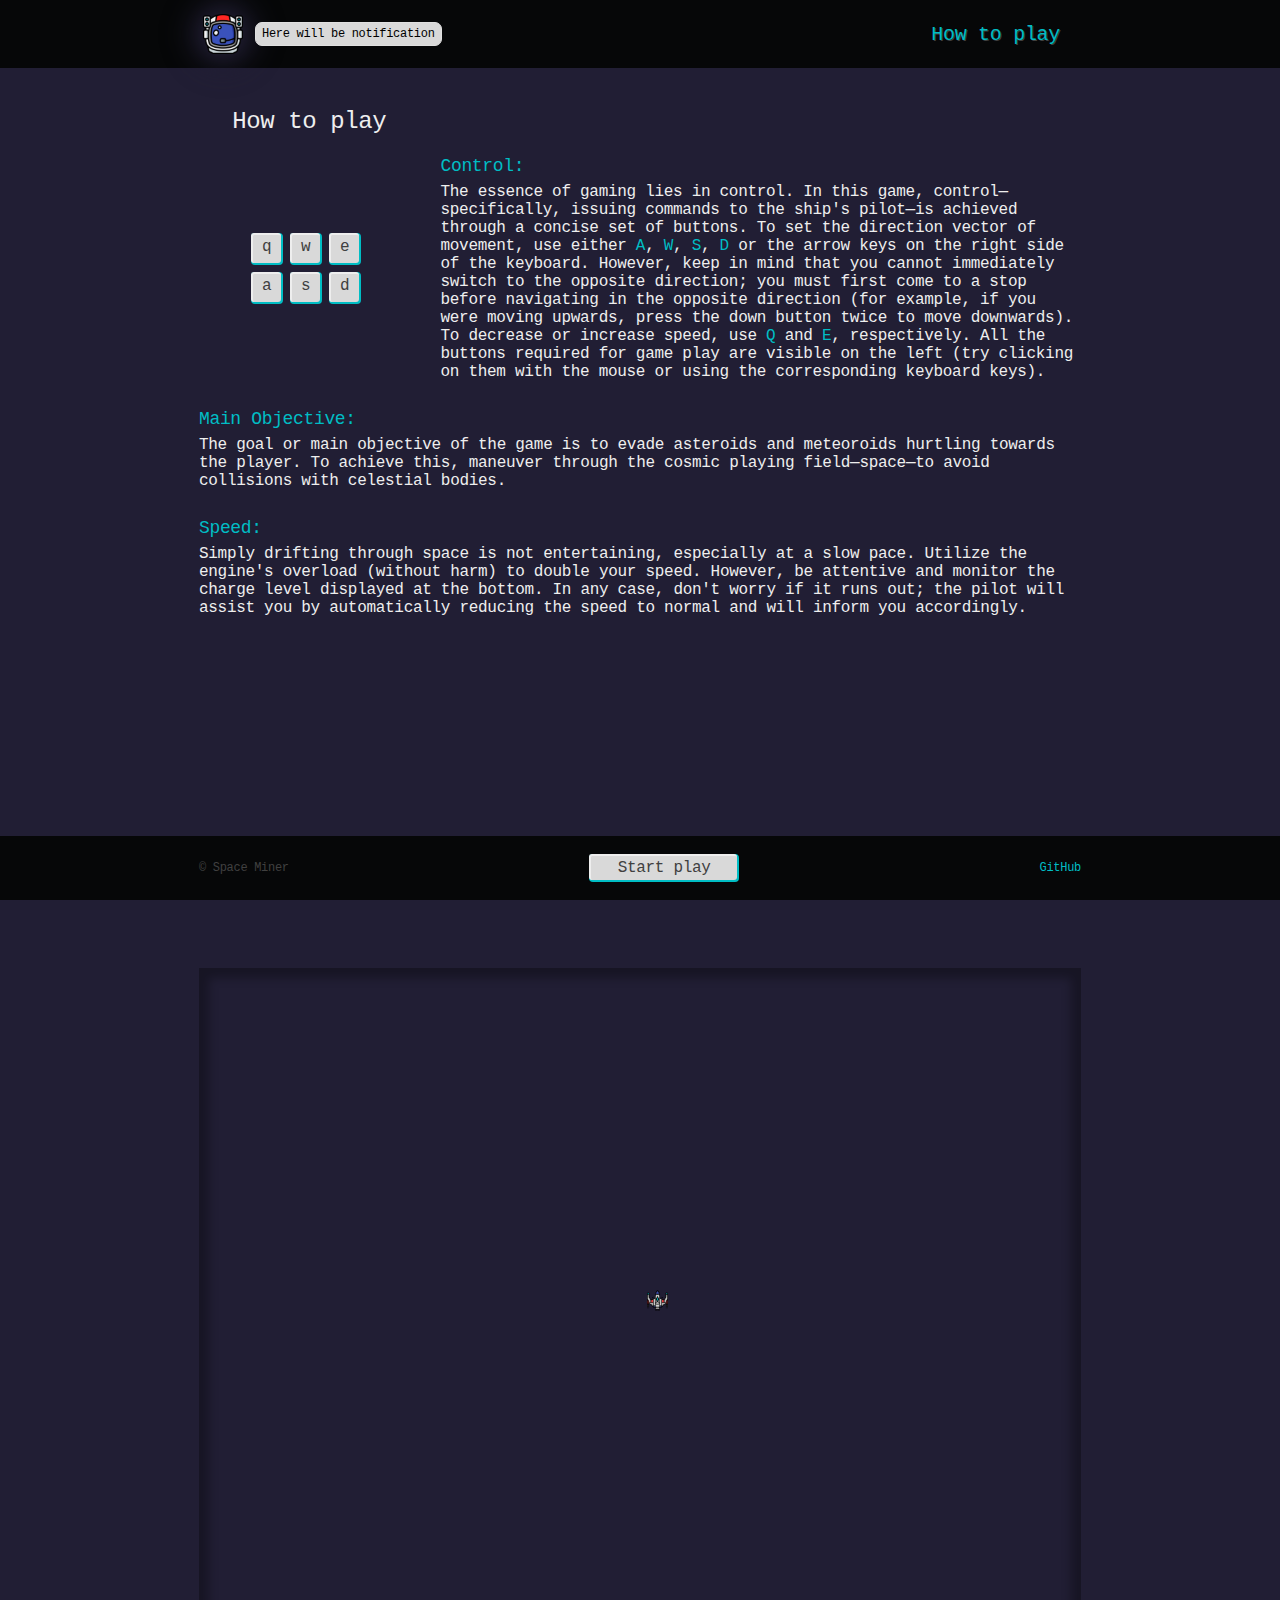
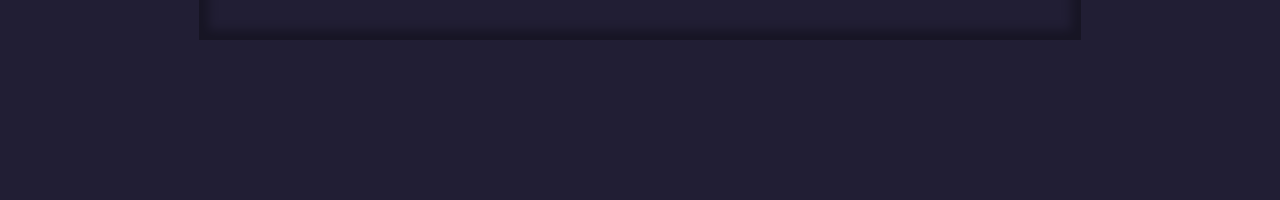
==== fronend/index.html @ 2a055195 "feat: create part of project" ====
<!DOCTYPE html>
<html lang="en">
  <head>
    <meta charset="UTF-8" />
    <link rel="icon" href="%PUBLIC_URL%/../assets/icon/spaceSuit.svg" />
    <meta name="viewport" content="width=device-width, initial-scale=1.0" />
    <link rel="stylesheet" href="./index.css" />
    <title>Space miner</title>
  </head>
  <body id="app">
    <!-- ? header -->
    <header class="header">
      <div class="header__container">
        <!-- ? logo -->
        <div class="logo">
          <img
            id="header-logo"
            class="logo__icon"
            src="%PUBLIC_URL%/../assets/icon/spaceSuit.svg"
            alt="logo"
          />
          <p
            id="header-notification-text"
            class="logo__text text_size_small text notification"
          >
            Here will be notification
          </p>
        </div>

        <!-- ? navigation -->
        <nav class="navigation">
          <ul class="navigation__list">
            <!-- ? how to play -->
            <li class="navigation__item">
              <a
                href="#how-to-play"
                class="navigation__link link text text_size_big"
                >How to play</a
              >
            </li>

            <!-- ? settings -->
            <!-- <li class="navigation__item">
              <a
                href="#settings"
                class="navigation__link link text text_size_big"
                >Settings</a
              >
            </li> -->
          </ul>
        </nav>
      </div>
    </header>

    <!-- ? main -->
    <main class="main">
      <!-- how to play -->
      <section id="how-to-play" class="container how-to-play">
        <!-- ? header -->
        <div class="how-to-play__header">
          <h2 class="first-title how-to-play__title">How to play</h2>
        </div>

        <!-- ? body -->
        <div class="how-to-play__instruction">
          <!-- Control -->
          <div class="how-to-play__block how-to-play_sides_two">
            <article class="key-buttons how-to-play__key-buttons">
              <div
                name="how-to-play-key-button"
                data-key="q"
                class="key-button"
              >
                <p class="key-button__letter text">q</p>
              </div>
              <div
                name="how-to-play-key-button"
                data-key="w"
                class="key-button"
              >
                <p class="key-button__letter text">w</p>
              </div>
              <div
                name="how-to-play-key-button"
                data-key="e"
                class="key-button"
              >
                <p class="key-button__letter text">e</p>
              </div>
              <div
                name="how-to-play-key-button"
                data-key="a"
                class="key-button"
              >
                <p class="key-button__letter text">a</p>
              </div>
              <div
                name="how-to-play-key-button"
                data-key="s"
                class="key-button"
              >
                <p class="key-button__letter text">s</p>
              </div>
              <div
                name="how-to-play-key-button"
                data-key="d"
                class="key-button"
              >
                <p class="key-button__letter text">d</p>
              </div>
            </article>

            <div>
              <h4 class="second-title how-to-play__subtitle text_color_accent">
                Control:
              </h4>

              <p class="text">
                The essence of gaming lies in control. In this game,
                control—specifically, issuing commands to the ship's pilot—is
                achieved through a concise set of buttons. To set the direction
                vector of movement, use either
                <span class="how-to-play__key-letter">A</span>,
                <span class="how-to-play__key-letter">W</span>,
                <span class="how-to-play__key-letter">S</span>,
                <span class="how-to-play__key-letter">D</span>
                or the arrow keys on the right side of the keyboard. However,
                keep in mind that you cannot immediately switch to the opposite
                direction; you must first come to a stop before navigating in
                the opposite direction (for example, if you were moving upwards,
                press the down button twice to move downwards). To decrease or
                increase speed, use
                <span class="how-to-play__key-letter">Q</span> and
                <span class="how-to-play__key-letter">E</span>, respectively.
                All the buttons required for game play are visible on the left
                (try clicking on them with the mouse or using the corresponding
                keyboard keys).
              </p>
            </div>
          </div>
          <!-- Main Objective -->
          <div class="how-to-play__block">
            <div>
              <h4 class="second-title how-to-play__subtitle text_color_accent">
                Main Objective:
              </h4>
              <p class="text">
                The goal or main objective of the game is to evade asteroids and
                meteoroids hurtling towards the player. To achieve this,
                maneuver through the cosmic playing field—space—to avoid
                collisions with celestial bodies.
              </p>
            </div>
          </div>
          <!-- Speed -->
          <div class="how-to-play__block">
            <div>
              <h4 class="second-title how-to-play__subtitle text_color_accent">
                Speed:
              </h4>
              <p class="text">
                Simply drifting through space is not entertaining, especially at
                a slow pace. Utilize the engine's overload (without harm) to
                double your speed. However, be attentive and monitor the charge
                level displayed at the <span>bottom</span>. In any case, don't
                worry if it runs out; the pilot will assist you by automatically
                reducing the speed to normal and will inform you accordingly.
              </p>
            </div>
          </div>
        </div>
      </section>

      <!-- game -->
      <section id="game" class="container">
        <!-- ? game -->
        <article class="field">
          <!-- ? ship -->
          <div hidden id="space-ship" class="space-ship">
            <img
              class="space-ship__img"
              src="%PUBLIC_URL%/../assets/icon/spaceship.svg"
              alt="miner ship"
            />
            <!-- ? engine -->
            <div id="space-ship-engine" class="space-ship__engine"></div>
            <!-- <div id="space-ship-traces" class="space-ship__traces"></div> -->
          </div>
        </article>
      </section>

      <!-- settings -->
      <!-- <section id="settings" class="container settings">Settings</section> -->
    </main>

    <!-- ? footer -->
    <footer class="footer">
      <div class="footer__container">
        <p class="text text_size_small">&copy; Space Miner</p>

        <!-- button to start play -->
        <button class="text button-start-play" id="button-start-play">
          <p class="button-start-play__text text">Start play</p>
        </button>

        <!-- status bar of energy -->
        <div id="footer-energy-status-bar" class="status-bar">
          <img
            src="%PUBLIC_URL%/../assets/icon/energy.svg"
            alt="energy"
            class="status-bar__icon"
          />
          <div id="footer-energy-status-bar-bar" class="status-bar__progress">
            <div
              class="status-bar__energy status-bar__energy_charge_full"
            ></div>
            <div
              class="status-bar__energy status-bar__energy_charge_full"
            ></div>
            <div
              class="status-bar__energy status-bar__energy_charge_full"
            ></div>
            <div
              class="status-bar__energy status-bar__energy_charge_full"
            ></div>
            <div
              class="status-bar__energy status-bar__energy_charge_full"
            ></div>
            <div
              class="status-bar__energy status-bar__energy_charge_full"
            ></div>
            <div
              class="status-bar__energy status-bar__energy_charge_full"
            ></div>
            <div
              class="status-bar__energy status-bar__energy_charge_full"
            ></div>
            <div
              class="status-bar__energy status-bar__energy_charge_full"
            ></div>
            <div
              class="status-bar__energy status-bar__energy_charge_full"
            ></div>
          </div>
        </div>

        <a href="" class="text text_size_small link">GitHub</a>
        <!-- todo add link to rep -->
      </div>
    </footer>

    <!-- ! js -->
    <script type="module" src="./src/index.js"></script>
  </body>
</html>
---- fronend/index.css ----
/* ? common */
@import url(./styles/link.css);
@import url(./styles/typographic.css);
@import url(./styles/container.css);

/* ? header */
@import url(./styles/header.css);
@import url(./styles/logo.css);
@import url(./styles/navigation.css);

/* ? main */
@import url(./styles/main.css);

/* ? field */
@import url(./styles/field.css);

/* ? space - ship */
@import url(./styles/space-ship.css);

/* ? how to play */
@import url(./styles/how-to-play.css);
@import url(./styles/key-buttons.css);

/* ? footer */
@import url(./styles/footer.css);
@import url(./styles/button-start-play.css);
@import url(./styles/status-bar.css);

html,
body {
  width: 100%;
  margin: 0;
  background: var(--bg-main-color);
  overflow: hidden;
  position: relative;
  display: flex;
  flex-direction: column;
  align-items: center;
  scroll-behavior: smooth;
}

#app {
  /* ? max - width */
  --max-width-container: 882px;

  /* ? filed */
  --field-width: 7px;
  --field-height: 7px;

  /* ? miner ship */
  --miner-ship-width: 21px;
  --miner-ship-height: 21px;

  /* ? engine */
  --engine-work-color: #f44345;
  --engine-overload-color: #ffd731;

  /* ? trace */
  --trace-color: #f44345;

  /* ? color */
  --accent-main-color: #ea6b65;
  --accent-secondary-color: #00bdc4; /* #248bf2 */

  /* ? energy color */
  --energy-empty-color: #f44345;
  --energy-main-color: #ffd731;
  --energy-full-color: #3ddc84;

  /* ? fg color */
  --fg-main-color: #404040;
  --fg-light-color: #eeeeee;
  --fg-accent-color: var(--accent-secondary-color);

  /* ? bg color */
  --bg-main-color: #211e34;
  --bg-secondary-color: #060708;
  --bg-popup-color: #d9d9d9;
  --bg-status-bar-color: #b9b9b9;

  /* ? border color */
  --border-main-color: #c9ccd1;
  --border-secondary-color: #e0e0e0;

  /* ? opacity */
  --opacity-hover: 0.8;
  --opacity-active: 0.4;
}
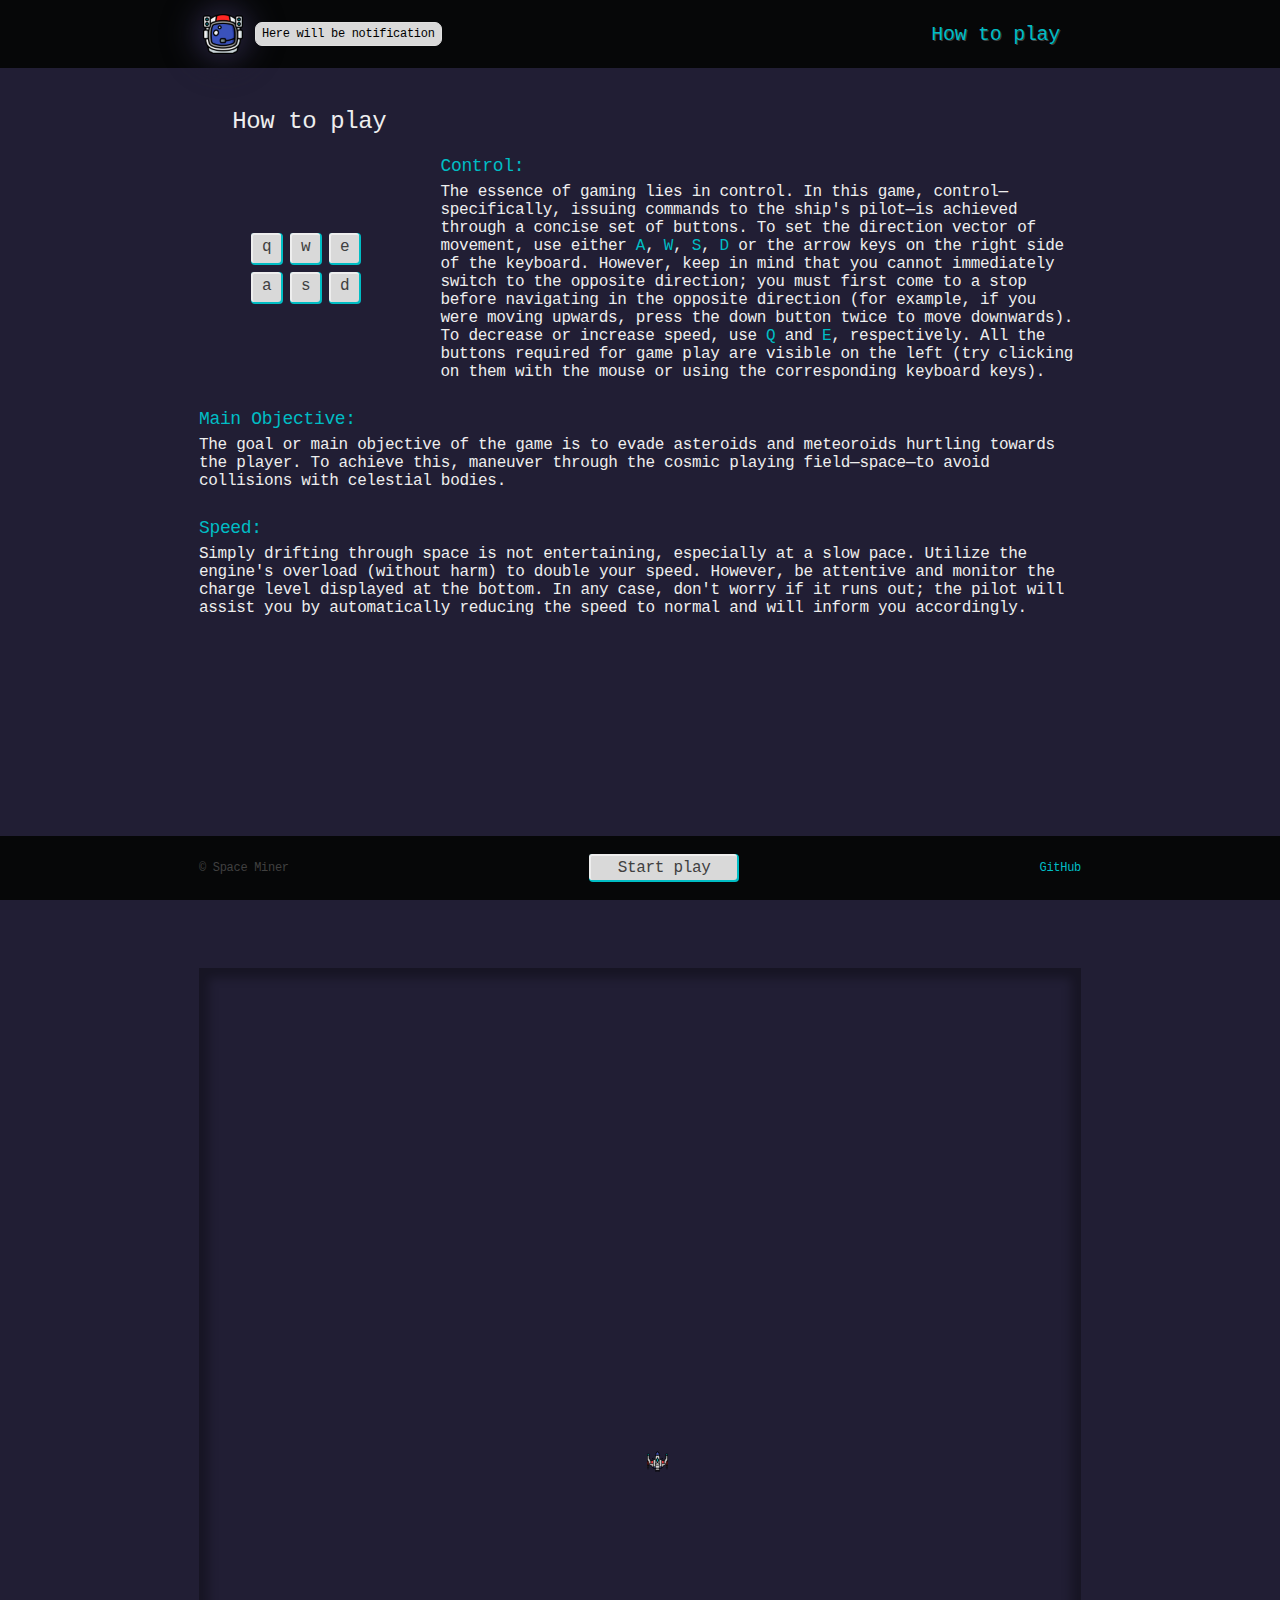
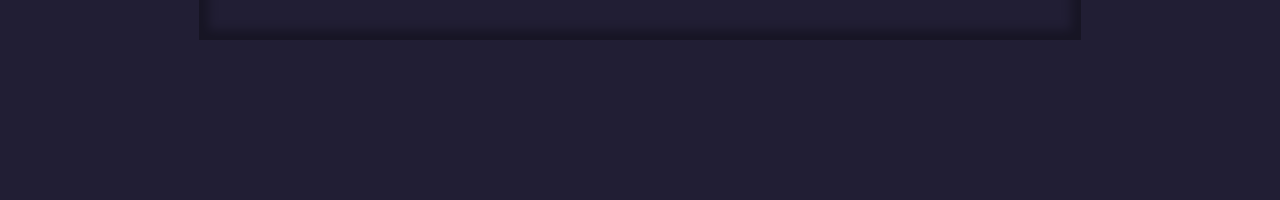
==== commit 3a99baf6: "feat + fix: create new class asteroid + refactor move" ====
--- a/fronend/index.html
+++ b/fronend/index.html
@@ -174,7 +174,7 @@
       <!-- game -->
       <section id="game" class="container">
         <!-- ? game -->
-        <article class="field">
+        <article id="game-field" class="field">
           <!-- ? ship -->
           <div hidden id="space-ship" class="space-ship">
             <img
@@ -186,6 +186,14 @@
             <div id="space-ship-engine" class="space-ship__engine"></div>
             <!-- <div id="space-ship-traces" class="space-ship__traces"></div> -->
           </div>
+          <!-- ? asteroid -->
+          <template id="asteroid-template">
+            <img
+              class="asteroid__image"
+              alt="asteroid"
+              src="%PUBLIC_URL%/../assets/icon/asteroid.svg"
+            />
+          </template>
         </article>
       </section>
 
@@ -244,8 +252,11 @@
           </div>
         </div>
 
-        <a href="" class="text text_size_small link">GitHub</a>
-        <!-- todo add link to rep -->
+        <a
+          href="https://github.com/chyVacheck/space_miner"
+          class="text text_size_small link"
+          >GitHub</a
+        >
       </div>
     </footer>
 
--- a/fronend/index.css
+++ b/fronend/index.css
@@ -1,4 +1,5 @@
 /* ? common */
+@import url(./styles/animation.css);
 @import url(./styles/link.css);
 @import url(./styles/typographic.css);
 @import url(./styles/container.css);
@@ -13,9 +14,8 @@
 
 /* ? field */
 @import url(./styles/field.css);
-
-/* ? space - ship */
 @import url(./styles/space-ship.css);
+@import url(./styles/asteroid.css);
 
 /* ? how to play */
 @import url(./styles/how-to-play.css);
